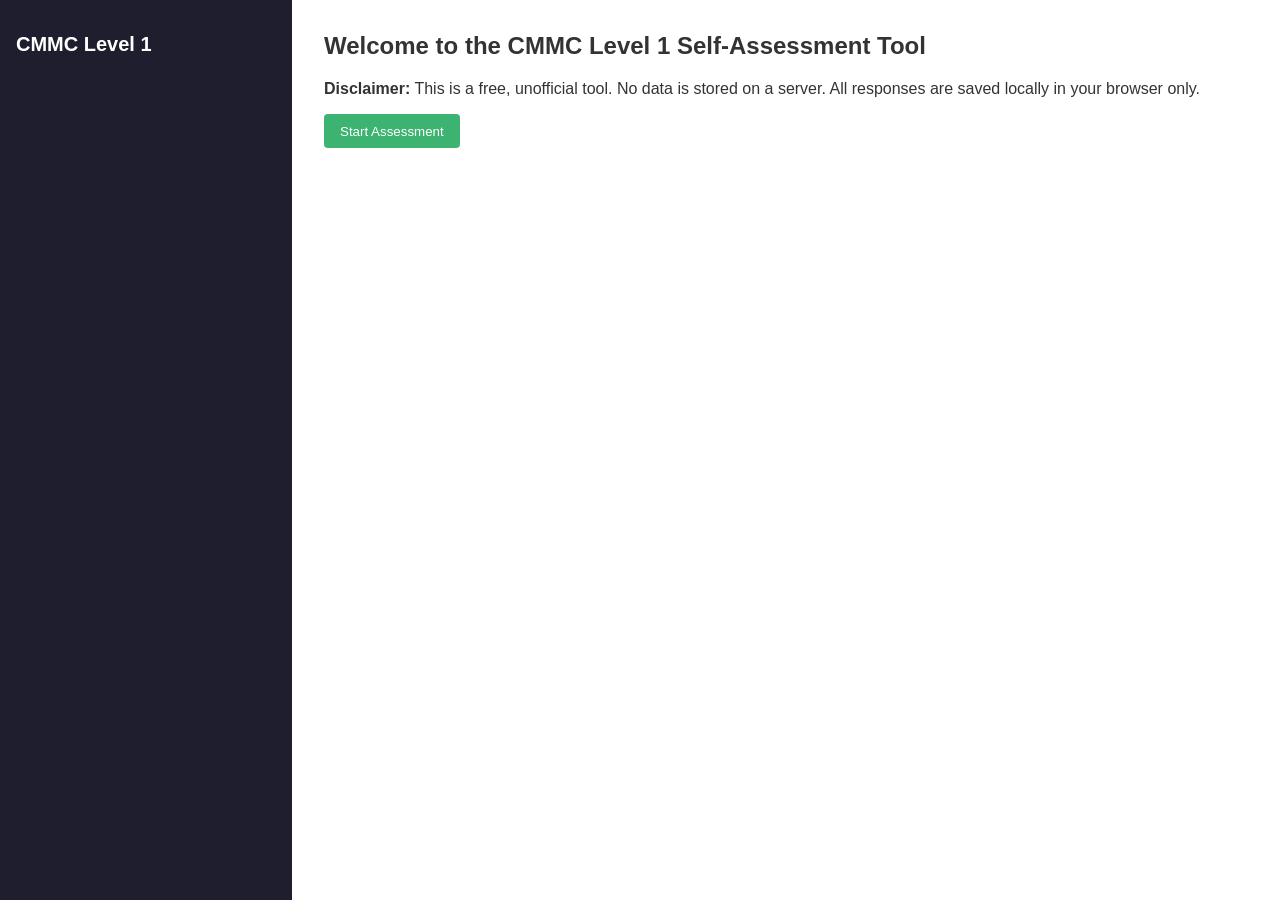
==== cmmc_level_1_survey.html @ e3263f7e "Add files via upload" ====
<!DOCTYPE html>
<html lang="en">
<head>
  <meta charset="UTF-8" />
  <meta name="viewport" content="width=device-width, initial-scale=1.0" />
  <title>CMMC Level 1 Self-Assessment</title>
  <link rel="stylesheet" href="styles.css" />
</head>
<body>
  <div id="app">
    <aside id="sidebar">
      <h1>CMMC Level 1</h1>
      <nav id="nav"></nav>
      <div id="progress"></div>
    </aside>
    <main id="main">
      <section id="start">
        <h2>Welcome to the CMMC Level 1 Self-Assessment Tool</h2>
        <p><strong>Disclaimer:</strong> This is a free, unofficial tool. No data is stored on a server. All responses are saved locally in your browser only.</p>
        <button id="startBtn">Start Assessment</button>
      </section>
      <section id="question" hidden>
        <div id="question-content"></div>
        <form id="responseForm">
          <label><input type="radio" name="status" value="MET" required /> MET</label>
          <label><input type="radio" name="status" value="NOT MET" /> NOT MET</label>
          <label><input type="radio" name="status" value="N/A" /> N/A</label>
          <br />
          <textarea id="evidence" placeholder="Enter evidence or comments..."></textarea>
          <div class="nav-buttons">
            <button type="button" id="prevBtn">Previous</button>
            <button type="submit" id="nextBtn">Next</button>
          </div>
        </form>
      </section>
      <section id="summary" hidden>
        <h2>Assessment Summary</h2>
        <div id="summary-stats"></div>
        <button id="downloadBtn">Download PDF</button>
        <button id="restartBtn">Restart</button>
      </section>
    </main>
  </div>
  <script src="data.js"></script>
  <script src="script.js"></script>
  <script src="html2pdf.bundle.min.js"></script>
</body>
</html>
---- styles.css ----
body {
  margin: 0;
  font-family: sans-serif;
  display: flex;
  background: #f4f4f4;
  color: #333;
}

#app {
  display: flex;
  height: 100vh;
  width: 100%;
}

aside#sidebar {
  width: 260px;
  background: #1e1e2f;
  color: #fff;
  padding: 1rem;
  overflow-y: auto;
}

#sidebar h1 {
  font-size: 1.25rem;
  margin-bottom: 1rem;
}

#nav .nav-item {
  padding: 0.5rem;
  cursor: pointer;
  border-left: 4px solid transparent;
}

#nav .nav-item.active {
  background: #333;
  border-left: 4px solid #3cb371;
}

main {
  flex: 1;
  padding: 2rem;
  overflow-y: auto;
  background: #fff;
}

h2, h3 {
  margin-top: 0;
}

textarea {
  width: 100%;
  height: 100px;
  margin: 1rem 0;
  padding: 0.5rem;
}

.nav-buttons {
  display: flex;
  justify-content: space-between;
  margin-top: 1rem;
}

button {
  background: #3cb371;
  color: white;
  border: none;
  padding: 0.6rem 1rem;
  cursor: pointer;
  border-radius: 4px;
}

button:hover {
  background: #369e5f;
}

#progress {
  margin-top: 1rem;
  font-size: 0.9rem;
}

#summary ul {
  padding-left: 1rem;
  list-style: square;
}
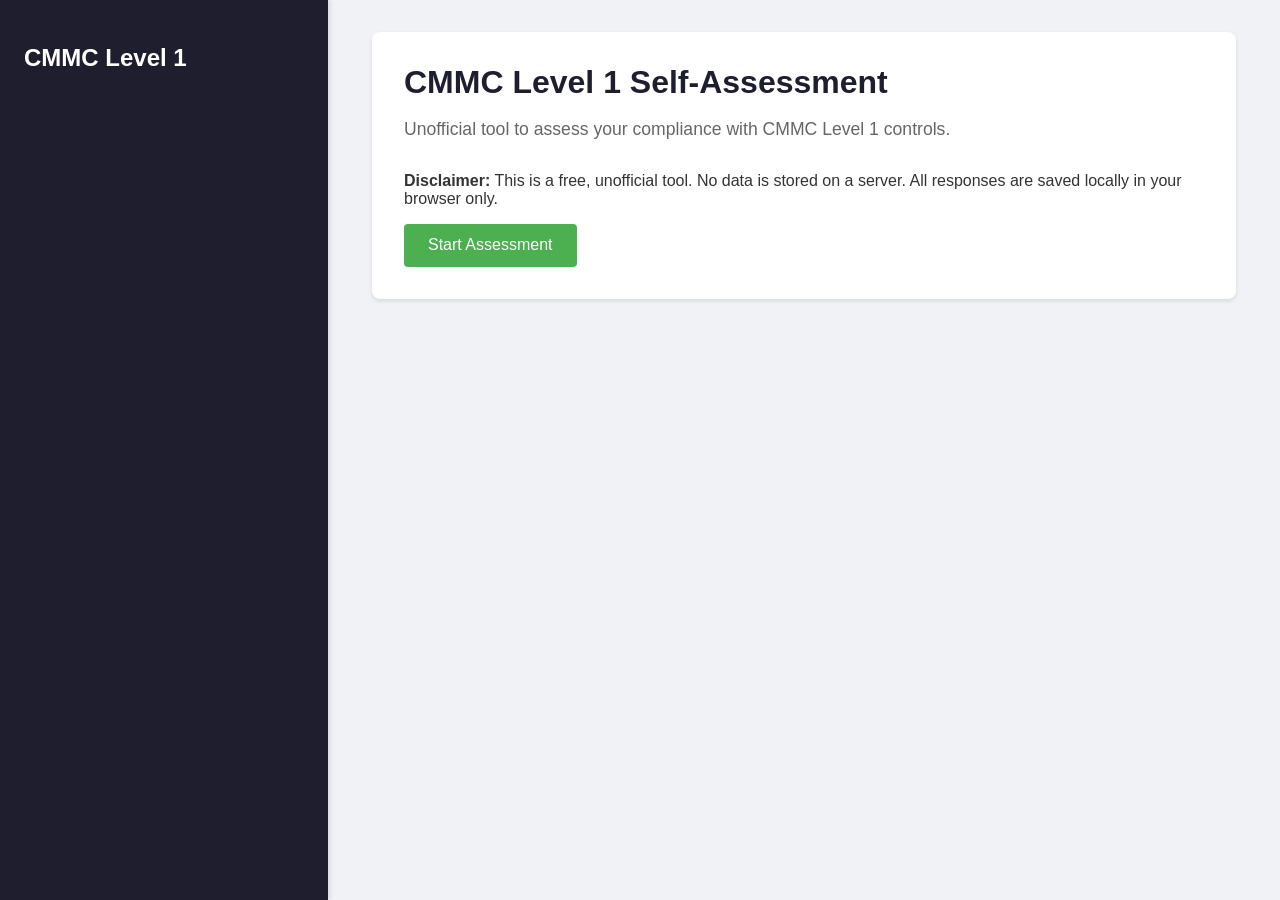
==== commit fe54cdf3: "Refactor and improve the CMMC Level 1 Self-Assessment tool. This commit introduces several improveme" ====
--- a/cmmc_level_1_survey.html
+++ b/cmmc_level_1_survey.html
@@ -14,35 +14,58 @@
       <div id="progress"></div>
     </aside>
     <main id="main">
-      <section id="start">
-        <h2>Welcome to the CMMC Level 1 Self-Assessment Tool</h2>
-        <p><strong>Disclaimer:</strong> This is a free, unofficial tool. No data is stored on a server. All responses are saved locally in your browser only.</p>
-        <button id="startBtn">Start Assessment</button>
-      </section>
-      <section id="question" hidden>
-        <div id="question-content"></div>
-        <form id="responseForm">
-          <label><input type="radio" name="status" value="MET" required /> MET</label>
-          <label><input type="radio" name="status" value="NOT MET" /> NOT MET</label>
-          <label><input type="radio" name="status" value="N/A" /> N/A</label>
-          <br />
-          <textarea id="evidence" placeholder="Enter evidence or comments..."></textarea>
-          <div class="nav-buttons">
-            <button type="button" id="prevBtn">Previous</button>
-            <button type="submit" id="nextBtn">Next</button>
+      <div class="container">
+        <!-- Start screen -->
+        <section id="start">
+          <h2 class="title">CMMC Level 1 Self-Assessment</h2>
+          <p class="subtitle">Unofficial tool to assess your compliance with CMMC Level 1 controls.</p>
+          <p><strong>Disclaimer:</strong> This is a free, unofficial tool. No data is stored on a server. All responses are saved locally in your browser only.</p>
+          <button id="startBtn">Start Assessment</button>
+        </section>
+        <!-- Question screen -->
+        <section id="question" hidden>
+          <div id="question-content"></div>
+          <form id="responseForm">
+            <fieldset>
+              <legend>Status</legend>
+              <div class="radio-group">
+                <label for="status-met"><input id="status-met" type="radio" name="status" value="MET" required /> MET</label>
+                <label for="status-notmet"><input id="status-notmet" type="radio" name="status" value="NOT MET" /> NOT MET</label>
+                <label for="status-na"><input id="status-na" type="radio" name="status" value="N/A" /> N/A</label>
+              </div>
+            </fieldset>
+            <textarea id="evidence" placeholder="Enter evidence or comments..."></textarea>
+            <div class="nav-buttons">
+              <button type="button" id="prevBtn">Previous</button>
+              <button type="submit" id="nextBtn">Next</button>
+            </div>
+          </form>
+        </section>
+        <!-- Summary screen -->
+        <section id="summary" hidden>
+          <h2>Assessment Summary</h2>
+          <div id="summary-stats"></div>
+          <!-- Signature capture -->
+          <div id="signature-section" hidden>
+            <h3>Signature</h3>
+            <div class="signature-inputs">
+              <label for="signatureName">Name:</label>
+              <input id="signatureName" type="text" placeholder="Enter your name" />
+            </div>
+            <div class="signature-affirm">
+              <label><input type="checkbox" id="affirmCheckbox" /> I affirm that the above information is complete and accurate.</label>
+            </div>
           </div>
-        </form>
-      </section>
-      <section id="summary" hidden>
-        <h2>Assessment Summary</h2>
-        <div id="summary-stats"></div>
-        <button id="downloadBtn">Download PDF</button>
-        <button id="restartBtn">Restart</button>
-      </section>
+          <div class="summary-buttons">
+            <button id="downloadBtn">Download PDF</button>
+            <button id="restartBtn" class="restart">Restart</button>
+          </div>
+        </section>
+      </div>
     </main>
   </div>
   <script src="data.js"></script>
   <script src="script.js"></script>
   <script src="html2pdf.bundle.min.js"></script>
 </body>
-</html>
+</html>
--- a/styles.css
+++ b/styles.css
@@ -1,84 +1,188 @@
+/* General body and typography */
 body {
   margin: 0;
-  font-family: sans-serif;
+  font-family: -apple-system, BlinkMacSystemFont, "Segoe UI", Roboto, "Helvetica Neue", Arial, sans-serif;
   display: flex;
-  background: #f4f4f4;
+  background-color: #f0f2f5;
   color: #333;
 }
 
+/* App layout */
 #app {
   display: flex;
   height: 100vh;
   width: 100%;
 }
 
+/* Sidebar styling */
 aside#sidebar {
-  width: 260px;
-  background: #1e1e2f;
+  width: 280px;
+  background-color: #1e1e2f;
   color: #fff;
-  padding: 1rem;
+  padding: 1.5rem;
   overflow-y: auto;
+  box-shadow: 2px 0 5px rgba(0,0,0,0.1);
 }
 
 #sidebar h1 {
-  font-size: 1.25rem;
-  margin-bottom: 1rem;
+  font-size: 1.5rem;
+  margin-bottom: 1.5rem;
+  color: #fff;
 }
 
+/* Sidebar navigation */
 #nav .nav-item {
-  padding: 0.5rem;
+  padding: 0.75rem 1rem;
   cursor: pointer;
   border-left: 4px solid transparent;
+  transition: background-color 0.2s ease-in-out, border-left-color 0.2s ease-in-out;
+  border-radius: 4px;
+  margin-bottom: 0.5rem;
+}
+
+#nav .nav-item:hover {
+  background-color: #2a2a40;
 }
 
 #nav .nav-item.active {
-  background: #333;
-  border-left: 4px solid #3cb371;
+  background-color: #3a3a52;
+  border-left-color: #4CAF50;
 }
 
+/* Main content area */
 main {
   flex: 1;
   padding: 2rem;
   overflow-y: auto;
-  background: #fff;
 }
 
+.container {
+  max-width: 800px;
+  margin: 0 auto;
+  background: #fff;
+  padding: 2rem;
+  border-radius: 8px;
+  box-shadow: 0 2px 4px rgba(0,0,0,0.1);
+}
+
+/* Headings */
 h2, h3 {
   margin-top: 0;
+  color: #1e1e2f;
 }
 
+.title {
+  font-size: 2rem;
+  margin-bottom: 0.5rem;
+}
+
+.subtitle {
+  font-size: 1.1rem;
+  color: #666;
+  margin-bottom: 2rem;
+}
+
+/* Form elements */
 textarea {
   width: 100%;
-  height: 100px;
-  margin: 1rem 0;
-  padding: 0.5rem;
+  height: 120px;
+  margin: 1.5rem 0;
+  padding: 0.75rem;
+  border: 1px solid #ccc;
+  border-radius: 4px;
+  resize: vertical;
 }
 
-.nav-buttons {
+fieldset {
+  border: none;
+  padding: 0;
+  margin: 0 0 1rem 0;
+}
+
+legend {
+  font-weight: bold;
+  margin-bottom: 0.5rem;
+}
+
+.radio-group {
+  display: flex;
+  gap: 1rem;
+}
+
+/* Buttons */
+.nav-buttons, .summary-buttons {
   display: flex;
   justify-content: space-between;
-  margin-top: 1rem;
+  margin-top: 1.5rem;
 }
 
 button {
-  background: #3cb371;
+  background-color: #4CAF50;
   color: white;
   border: none;
-  padding: 0.6rem 1rem;
+  padding: 0.8rem 1.5rem;
   cursor: pointer;
   border-radius: 4px;
+  font-size: 1rem;
+  transition: background-color 0.2s;
 }
 
 button:hover {
-  background: #369e5f;
+  background-color: #45a049;
 }
 
-#progress {
-  margin-top: 1rem;
-  font-size: 0.9rem;
+button#prevBtn {
+  background-color: #f0f2f5;
+  color: #333;
+  border: 1px solid #ccc;
 }
 
+button#prevBtn:hover {
+  background-color: #e0e2e5;
+}
+
+button.restart {
+  background-color: #f44336;
+}
+
+button.restart:hover {
+  background-color: #e53935;
+}
+
+/* Progress bar */
+#progress {
+  margin-top: 1.5rem;
+  font-size: 0.9rem;
+  color: #ccc;
+}
+
+/* Summary screen */
 #summary ul {
-  padding-left: 1rem;
-  list-style: square;
+  padding-left: 1.5rem;
+  list-style: none;
 }
+
+#summary li {
+  margin-bottom: 0.5rem;
+}
+
+/* Signature section */
+#signature-section {
+  margin-top: 2rem;
+  padding-top: 1.5rem;
+  border-top: 1px solid #eee;
+}
+
+.signature-inputs, .signature-affirm {
+  margin-bottom: 1rem;
+}
+
+.signature-inputs label {
+  margin-right: 0.5rem;
+}
+
+.signature-inputs input {
+  padding: 0.5rem;
+  border: 1px solid #ccc;
+  border-radius: 4px;
+}
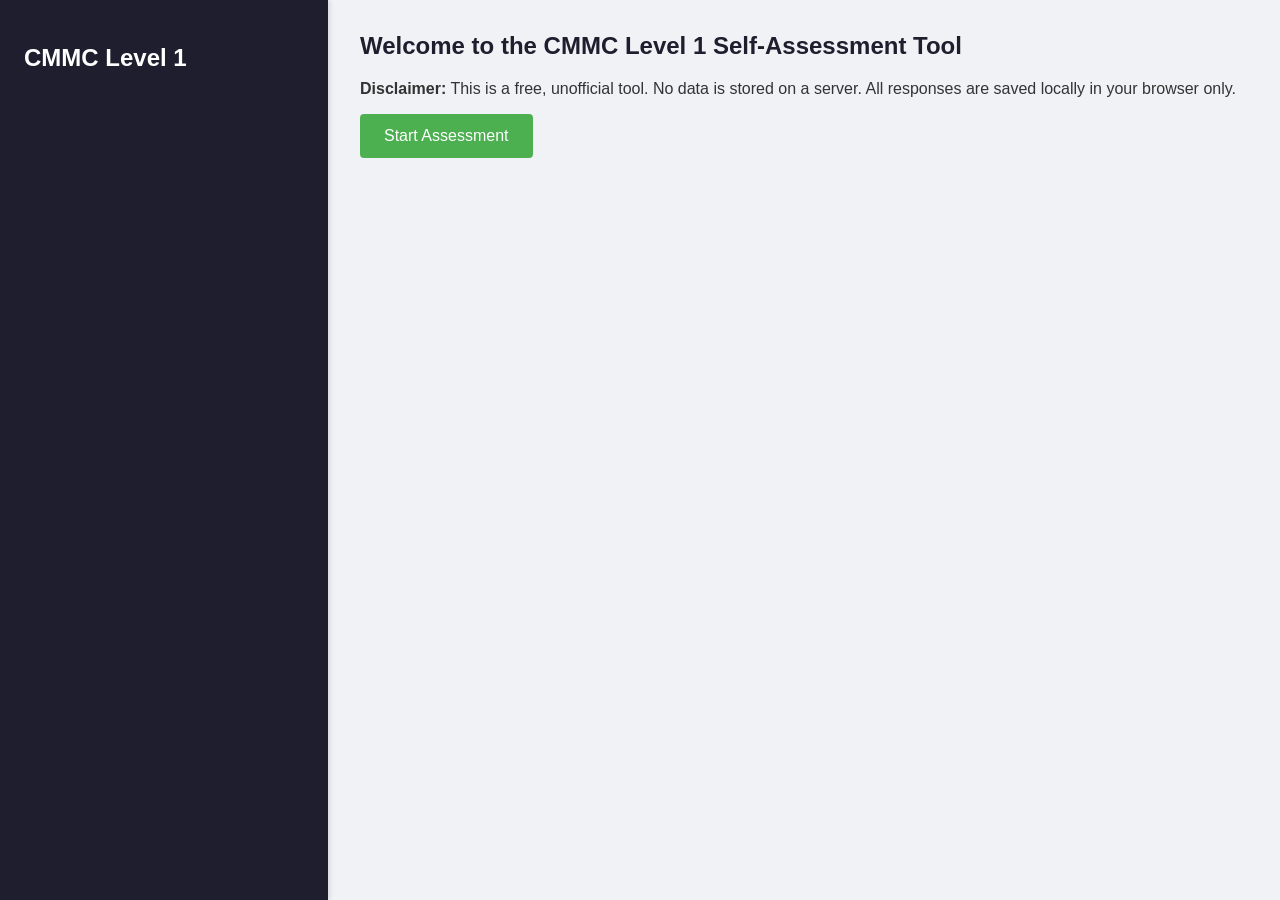
==== commit be422c5e: "feat: Convert application to a Progressive Web App This commit transforms the CMMC Level 1 Self-Asse" ====
--- a/cmmc_level_1_survey.html
+++ b/cmmc_level_1_survey.html
@@ -5,6 +5,9 @@
   <meta name="viewport" content="width=device-width, initial-scale=1.0" />
   <title>CMMC Level 1 Self-Assessment</title>
   <link rel="stylesheet" href="styles.css" />
+  <meta name="theme-color" content="#1e1e2f" />
+  <link rel="manifest" href="manifest.json" />
+  <link rel="icon" href="favicon.ico" type="image/x-icon" />
 </head>
 <body>
   <div id="app">
@@ -14,58 +17,62 @@
       <div id="progress"></div>
     </aside>
     <main id="main">
-      <div class="container">
-        <!-- Start screen -->
-        <section id="start">
-          <h2 class="title">CMMC Level 1 Self-Assessment</h2>
-          <p class="subtitle">Unofficial tool to assess your compliance with CMMC Level 1 controls.</p>
-          <p><strong>Disclaimer:</strong> This is a free, unofficial tool. No data is stored on a server. All responses are saved locally in your browser only.</p>
-          <button id="startBtn">Start Assessment</button>
-        </section>
-        <!-- Question screen -->
-        <section id="question" hidden>
-          <div id="question-content"></div>
-          <form id="responseForm">
-            <fieldset>
-              <legend>Status</legend>
-              <div class="radio-group">
-                <label for="status-met"><input id="status-met" type="radio" name="status" value="MET" required /> MET</label>
-                <label for="status-notmet"><input id="status-notmet" type="radio" name="status" value="NOT MET" /> NOT MET</label>
-                <label for="status-na"><input id="status-na" type="radio" name="status" value="N/A" /> N/A</label>
-              </div>
-            </fieldset>
-            <textarea id="evidence" placeholder="Enter evidence or comments..."></textarea>
-            <div class="nav-buttons">
-              <button type="button" id="prevBtn">Previous</button>
-              <button type="submit" id="nextBtn">Next</button>
-            </div>
-          </form>
-        </section>
-        <!-- Summary screen -->
-        <section id="summary" hidden>
-          <h2>Assessment Summary</h2>
-          <div id="summary-stats"></div>
-          <!-- Signature capture -->
-          <div id="signature-section" hidden>
-            <h3>Signature</h3>
-            <div class="signature-inputs">
-              <label for="signatureName">Name:</label>
-              <input id="signatureName" type="text" placeholder="Enter your name" />
-            </div>
-            <div class="signature-affirm">
-              <label><input type="checkbox" id="affirmCheckbox" /> I affirm that the above information is complete and accurate.</label>
-            </div>
+      <!-- Start screen -->
+      <section id="start">
+        <h2>Welcome to the CMMC Level 1 Self-Assessment Tool</h2>
+        <p><strong>Disclaimer:</strong> This is a free, unofficial tool. No data is stored on a server. All responses are saved locally in your browser only.</p>
+        <button id="startBtn">Start Assessment</button>
+      </section>
+      <!-- Question screen -->
+      <section id="question" hidden>
+        <div id="question-content"></div>
+        <form id="responseForm">
+          <fieldset>
+            <legend>Status</legend>
+            <label for="status-met"><input id="status-met" type="radio" name="status" value="MET" required /> MET</label>
+            <label for="status-notmet"><input id="status-notmet" type="radio" name="status" value="NOT MET" /> NOT MET</label>
+            <label for="status-na"><input id="status-na" type="radio" name="status" value="N/A" /> N/A</label>
+          </fieldset>
+          <textarea id="evidence" placeholder="Enter evidence or comments..."></textarea>
+          <div class="nav-buttons">
+            <button type="button" id="prevBtn">Previous</button>
+            <button type="submit" id="nextBtn">Next</button>
           </div>
-          <div class="summary-buttons">
-            <button id="downloadBtn">Download PDF</button>
-            <button id="restartBtn" class="restart">Restart</button>
+        </form>
+      </section>
+      <!-- Summary screen -->
+      <section id="summary" hidden>
+        <h2>Assessment Summary</h2>
+        <div id="summary-stats"></div>
+        <!-- Signature capture -->
+        <div id="signature-section" hidden>
+          <h3>Signature</h3>
+          <div class="signature-inputs">
+            <label for="signatureName">Name:</label>
+            <input id="signatureName" type="text" placeholder="Enter your name" />
           </div>
-        </section>
-      </div>
+          <div class="signature-affirm">
+            <label><input type="checkbox" id="affirmCheckbox" /> I affirm that the above information is complete and accurate.</label>
+          </div>
+        </div>
+        <button id="downloadBtn">Download PDF</button>
+        <button id="restartBtn">Restart</button>
+      </section>
     </main>
   </div>
   <script src="data.js"></script>
   <script src="script.js"></script>
   <script src="html2pdf.bundle.min.js"></script>
+  <script>
+    // Register the service worker
+    if ("serviceWorker" in navigator) {
+      window.addEventListener("load", () => {
+        navigator.serviceWorker.register("/sw.js").then(
+          (reg) => console.log("Service worker registered.", reg),
+          (err) => console.error("Service worker registration failed.", err)
+        );
+      });
+    }
+  </script>
 </body>
 </html>
--- a/styles.css
+++ b/styles.css
@@ -185,4 +185,42 @@
   padding: 0.5rem;
   border: 1px solid #ccc;
   border-radius: 4px;
+}
+
+/* Responsive Design */
+@media (max-width: 768px) {
+  #app {
+    flex-direction: column;
+  }
+
+  aside#sidebar {
+    width: 100%;
+    height: auto;
+    box-shadow: 0 2px 5px rgba(0,0,0,0.1);
+  }
+
+  main {
+    padding: 1rem;
+  }
+
+  .container {
+    padding: 1rem;
+  }
+
+  .title {
+    font-size: 1.5rem;
+  }
+
+  .subtitle {
+    font-size: 1rem;
+  }
+
+  .nav-buttons, .summary-buttons {
+    flex-direction: column;
+    gap: 0.5rem;
+  }
+
+  button {
+    width: 100%;
+  }
 }
